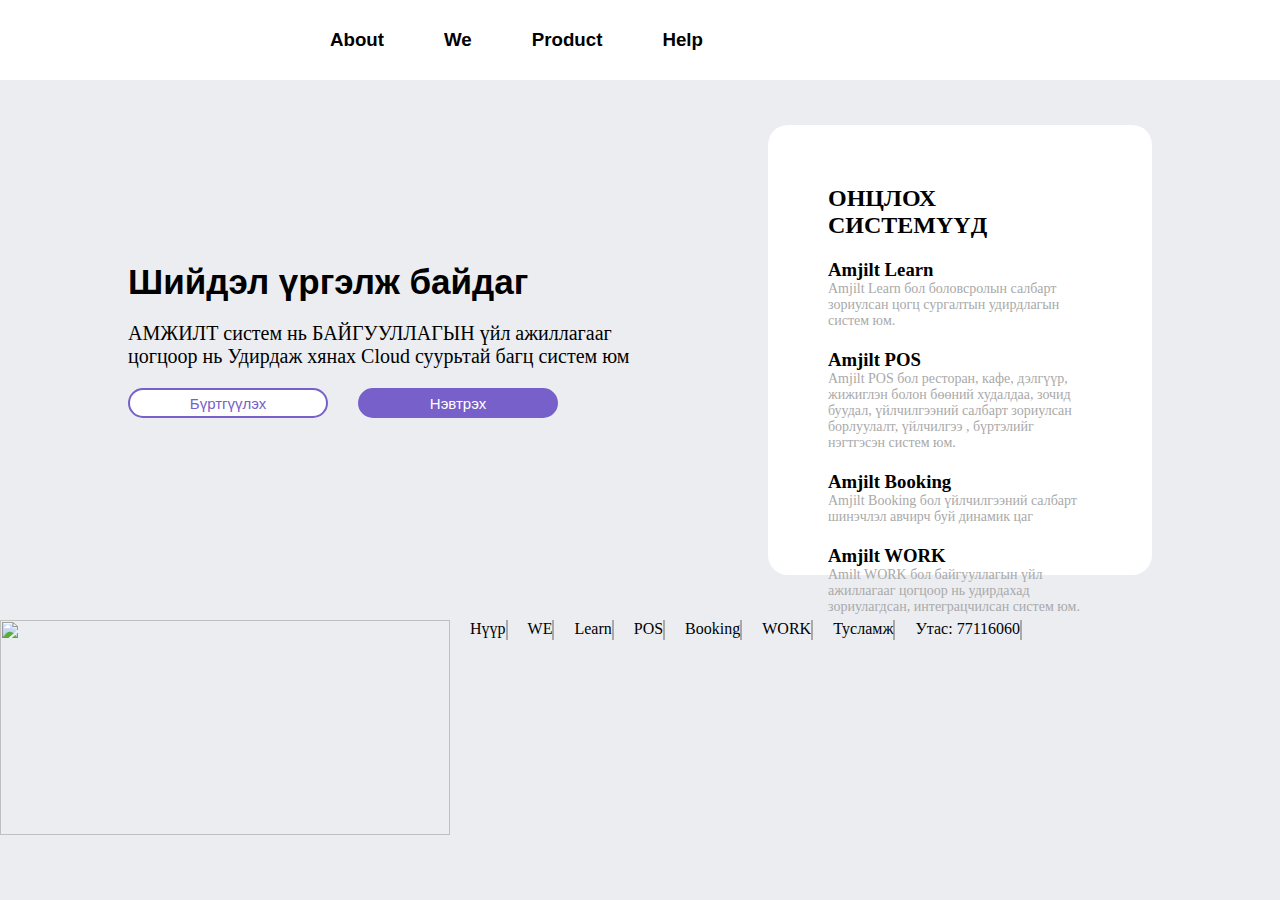
==== amjilt.com/index.html @ 6e515a65 "first" ====
<!DOCTYPE html>
<html lang="en">
  <head>
    <meta charset="UTF-8" />
    <meta name="viewport" content="width=device-width, initial-scale=1.0" />
    <title>Document</title>
    <link rel="stylesheet" href="style.css" />
  </head>
  <body class="container">
    <div class="header">
      <img
        class="logo"
        src="https://encrypted-tbn0.gstatic.com/images?q=tbn:ANd9GcSUPjazt3rzV1v9fYtt9cXvudr4p821aD4voA&s"
        width="100"
        alt=""
      />

      <h3>About</h3>
      <h3>We</h3>
      <h3>Product</h3>
      <h3>Help</h3>
    </div>
    <div class="body">
      <div class="body1">
        <h1>Шийдэл үргэлж байдаг</h1>
        <p>
          АМЖИЛТ систем нь БАЙГУУЛЛАГЫН үйл ажиллагааг <br />цогцоор нь Удирдаж
          хянах Cloud суурьтай багц систем юм
        </p>
        <div class="click">
          <div class="burtguuleh">Бүртгүүлэх</div>
          <div class="nevtreh">Нэвтрэх</div>
        </div>
        <img
          class="pic"
          src="https://amjilt.com/amjilthome/bigImage/zuzu3.png"
          alt=""
          width="700"
        />
      </div>
      <div class="body2">
        <div class="text">
          <h2>ОНЦЛОХ СИСТЕМҮҮД</h2>
          <div class="p1">
            <h3>Amjilt Learn</h3>
            <p>
              Amjilt Learn бол боловсролын салбарт зориулсан цогц сургалтын
              удирдлагын систем юм.
            </p>
          </div>
          <div class="p2">
            <h3>Amjilt POS</h3>
            <p>
              Amjilt POS бол ресторан, кафе, дэлгүүр, жижиглэн болон бөөний
              худалдаа, зочид буудал, үйлчилгээний салбарт зориулсан борлуулалт,
              үйлчилгээ , бүртэлийг нэгтгэсэн систем юм.
            </p>
          </div>
          <div class="p3">
            <h3>Amjilt Booking</h3>
            <p>
              Amjilt Booking бол үйлчилгээний салбарт шинэчлэл авчирч буй
              динамик цаг
            </p>
          </div>
          <div class="p4">
            <h3>Amjilt WORK</h3>
            <p>
              Amilt WORK бол байгууллагын үйл ажиллагааг цогцоор нь удирдахад
              зориулагдсан, интеграцчилсан систем юм.
            </p>
          </div>

          <h5>БҮХ СИСТЕМҮҮДИЙГ ХАРАХ</h5>
        </div>
      </div>
    </div>
    <div class="body3">
      <img
        src="https://amjilt.com/amjilthome/bigImage/home-background-2.png"
        alt=""
        width="450"
        height="215"
      />
      <p>Нүүр</p>
      <p>WE</p>
      <p>Learn</p>
      <p>POS</p>
      <p>Booking</p>
      <p>WORK</p>
      <p>Тусламж</p>
      <p>Утас: 77116060</p>
    </div>
  </body>
</html>
---- amjilt.com/style.css ----
* {
  margin: 0;
  padding: 0;
  box-sizing: border-box;
}
.container {
  background-color: #ebedf1;
  display: flex;
  flex-direction: column;
  align-items: center;
  justify-content: center;
}
.header {
  width: 100vw;
  height: 7vh;
  background-color: white;
  display: flex;
  gap: 60px;
  align-items: center;
  font-family: sans-serif;
  font: 50;
  padding: 40px;
  padding-left: 170px;
}

h1 {
  font-size: 35px;

  font-family: sans-serif;
}

.body {
  width: 80vw;
  height: 60vh;
  display: flex;
  align-items: center;
  justify-content: center;
}
.body1 {
  width: 50vw;
  height: 40vh;
  display: flex;
  flex-direction: column;
  justify-content: center;
  align-items: flex-start;
  gap: 20px;
}
.click {
  display: flex;
  align-items: center;
  gap: 30px;
}
.burtguuleh {
  width: 200px;
  height: 30px;
  border: 2px solid #7760c9;
  border-radius: 20px;
  background-color: white;
  display: flex;
  justify-content: center;
  align-items: center;
  color: #7760c9;
  font-family: Verdana, sans-serif;
  font-size: 15px;
}
.nevtreh {
  width: 200px;
  height: 30px;
  border-radius: 20px;
  background-color: #7760c9;
  border: 2px solid #7760c9;
  display: flex;
  justify-content: center;
  align-items: center;
  color: white;
  font-family: Verdana, sans-serif;
  font-size: 15px;
}

.body2 {
  width: 50vw;
  height: 50vh;
  background-color: white;
  border-radius: 20px;
  display: flex;
  justify-content: flex-start;
  padding: 60px;
}
.text {
  display: flex;
  flex-direction: column;
  gap: 20px;
}
.p1:hover {
  color: #7760c9;
}
h5 {
  color: #7760c9;
}

.p1:hover {
  color: #7760c9;
}
.p2:hover {
  color: #7760c9;
}
.p3:hover {
  color: #7760c9;
}
.p4:hover {
  color: #7760c9;
}

h5:hover {
  color: black;
}
.body1 p {
  font-size: 20px;
}
.body2 p {
  font-size: 14px;
  color: darkgrey;
  font-family: verdana;
}
.body3 {
  width: 100vw;
  height: 20vh;
  background-color: #ebedf1;
  display: flex;
  gap: 20px;
}
.body3 p {
  height: 20px;
  border-right: 2px solid darkgrey;
  gap: 20px;
}
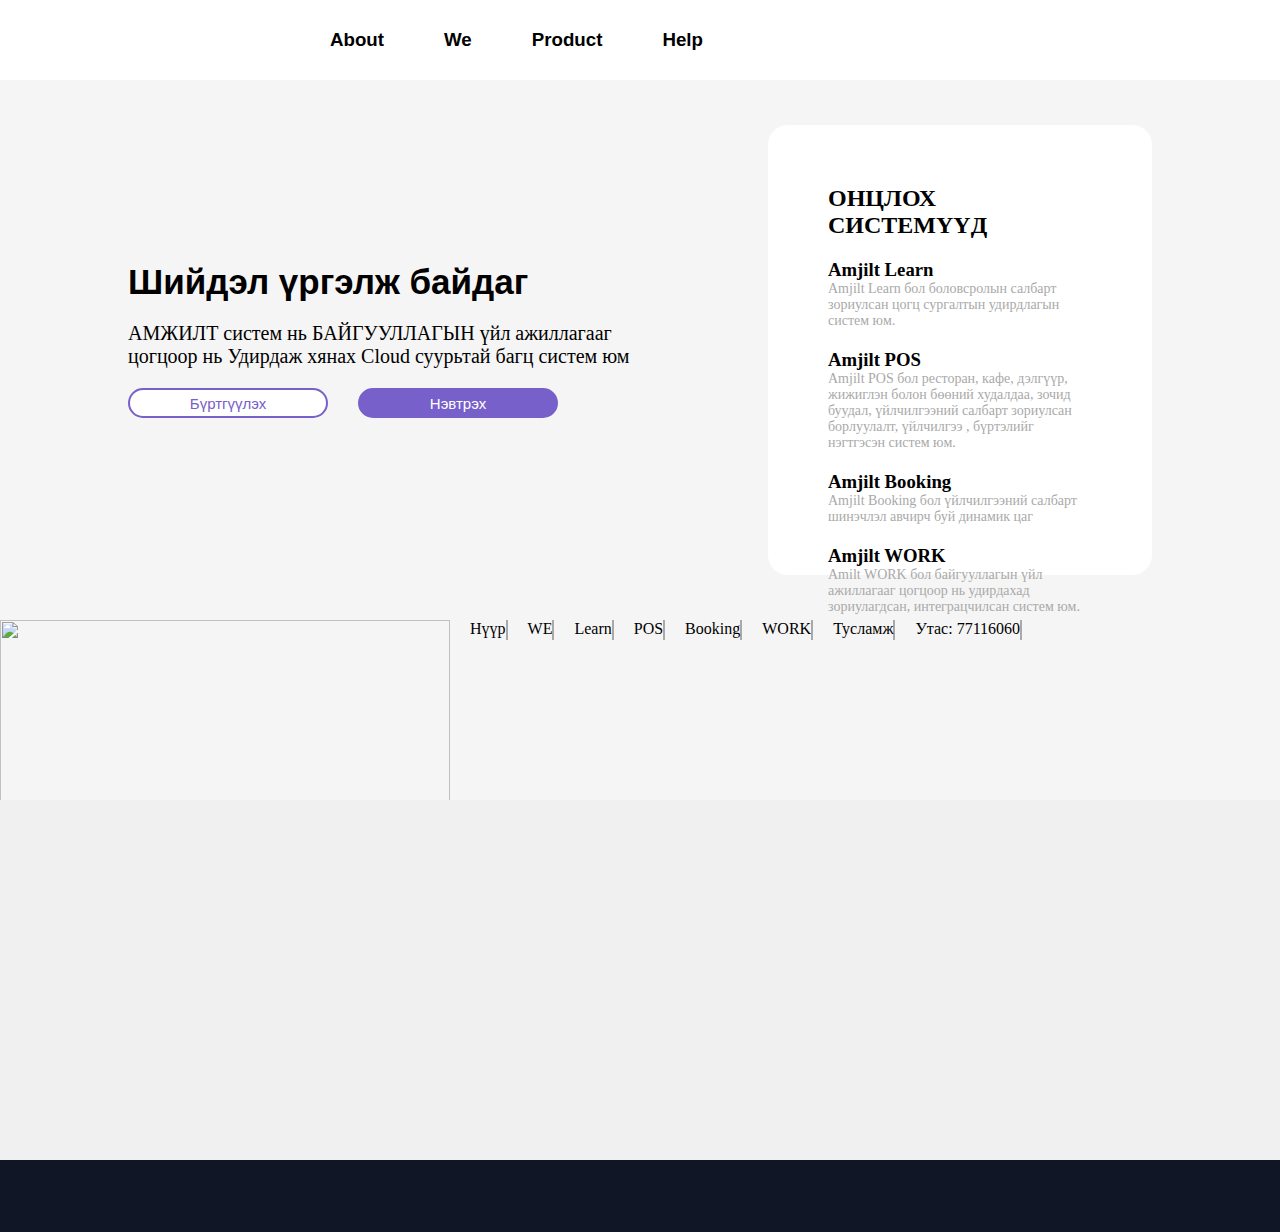
==== commit 3d91e3cf: "amjilt.com" ====
--- a/amjilt.com/index.html
+++ b/amjilt.com/index.html
@@ -91,5 +91,11 @@
       <p>Тусламж</p>
       <p>Утас: 77116060</p>
     </div>
+    <div class="system">
+      <img src="https://amjilt.com/amjilt_erp/utasZuragFooter.6Qgqz9AG.png" alt="" width="600">
+    </div>
+    <div class="footer">
+      <img src="https://amjilt.com/amjilthome/logos/amjilt-logo-white.svg" alt="" width="150">
+    </div>
   </body>
 </html>
--- a/amjilt.com/style.css
+++ b/amjilt.com/style.css
@@ -4,7 +4,7 @@
   box-sizing: border-box;
 }
 .container {
-  background-color: #ebedf1;
+  background-color: whitesmoke;
   display: flex;
   flex-direction: column;
   align-items: center;
@@ -125,7 +125,7 @@
 .body3 {
   width: 100vw;
   height: 20vh;
-  background-color: #ebedf1;
+  background-color: whitesmoke;
   display: flex;
   gap: 20px;
 }
@@ -134,3 +134,19 @@
   border-right: 2px solid darkgrey;
   gap: 20px;
 }
+h3:hover{
+  color: #7760c9;
+}
+.system{
+  width: 100vw;
+  height: 40vh;
+  background-color:  rgb(240, 240, 240);
+}
+.footer{
+  width: 100vw;
+  height: 8vh;
+  background-color: rgb(17, 22, 39);
+  display: flex;
+  justify-content: center;
+  align-items: center;
+}
